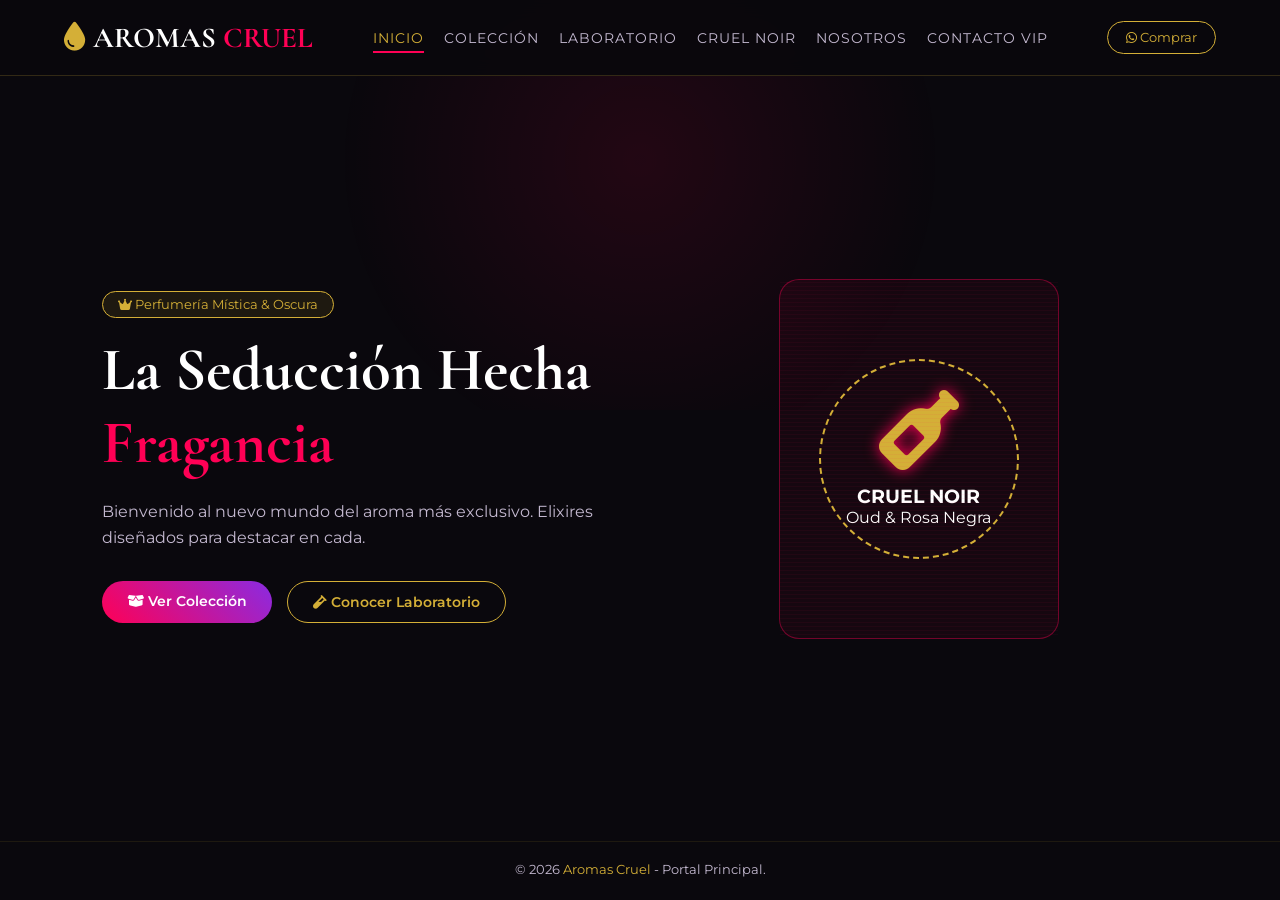
==== index.html @ d9462ea5 "Add files via upload" ====
<!DOCTYPE html>
<html lang="es">
<head>
    <!-- Configuración para soporte de acentos y respuesta en móviles -->
    <meta charset="UTF-8">
    <meta name="viewport" content="width=device-width, initial-scale=1.0">
    <title>Aromas Cruel | Portal Principal</title>

    <!-- Fuentes elegantes de Google Fonts -->
    <link href="https://fonts.googleapis.com/css2?family=Cormorant+Garamond:ital,wght@0,600;0,700;1,400&family=Montserrat:wght@300;400;600;800&display=swap" rel="stylesheet">
    <!-- Iconos vectoriales -->
    <link rel="stylesheet" href="https://cdnjs.cloudflare.com/ajax/libs/font-awesome/6.4.0/css/all.min.css">
    <!-- CSS Exclusivo de la página de Inicio -->
    <link rel="stylesheet" href="styles.css">
</head>
<body>

    <!-- Fondo de destello neón -->
    <div class="ambient-light"></div>

    <!-- Menú principal completo con los 6 portales -->
    <header>
        <div class="logo"><i class="fa-solid fa-droplet"></i> AROMAS <span>CRUEL</span></div>
        <nav>
            <ul>
                <li><a href="index.html" class="active">Inicio</a></li>
                <li><a href="coleccion.html">Colección</a></li>
                <li><a href="laboratorio.html">Laboratorio</a></li>
                <li><a href="producto-cruel-noir.html">Cruel Noir</a></li>
                <li><a href="nosotros.html">Nosotros</a></li>
                <li><a href="contacto.html">Contacto VIP</a></li>
            </ul>
        </nav>
        <a href="https://wa.me/18493557092" target="_blank" class="btn-header"><i class="fa-brands fa-whatsapp"></i> Comprar</a>
    </header>

    <!-- Presentación principal (Hero) -->
    <section class="hero">
        <div class="hero-content">
            <div class="hero-text">
                <span class="badge"><i class="fa-solid fa-crown"></i> Perfumería Mística & Oscura</span>
                <h1>La Seducción Hecha <span>Fragancia</span></h1>
                <p>Bienvenido al nuevo mundo del aroma más exclusivo. Elixires diseñados para destacar en cada.</p>
                <div class="hero-btns">
                    <a href="coleccion.html" class="btn btn-primary"><i class="fa-solid fa-box-open"></i> Ver Colección</a>
                    <a href="laboratorio.html" class="btn btn-secondary"><i class="fa-solid fa-vial"></i> Conocer Laboratorio</a>
                </div>
            </div>

            <!-- Visualizador Holográfico de Inicio -->
            <div class="holo-container">
                <div class="holo-card">
                    <div class="holo-scanlines"></div>
                    <div class="holo-ring"></div>
                    <i class="fa-solid fa-wine-bottle bottle-icon"></i>
                    <h3>CRUEL NOIR</h3>
                    <p>Oud & Rosa Negra</p>
                </div>
            </div>
        </div>
    </section>

    <footer>
        <p>&copy; 2026 <span>Aromas Cruel</span> - Portal Principal.</p>
    </footer>

</body>
</html>
---- styles.css ----
/* ==========================================================================
   ESTILOS EXCLUSIVOS: PORTAL DE INICIO (styles-inicio.css)
   ========================================================================== */
:root {
    --bg: #0a080d;
    --gold: #d4af37;
    --crimson: #ff0055;
    --texto: #c4b9d0;
    --fuente-titulo: 'Cormorant Garamond', serif;
    --fuente-cuerpo: 'Montserrat', sans-serif;
}

* { margin: 0; padding: 0; box-sizing: border-box; }
body { background: var(--bg); color: #fff; font-family: var(--fuente-cuerpo); overflow-x: hidden; }

/* Fondo de luz difusa */
.ambient-light {
    position: fixed; top: -10%; left: 50%; transform: translateX(-50%);
    width: 700px; height: 500px;
    background: radial-gradient(circle, rgba(255, 0, 85, 0.1) 0%, transparent 70%);
    z-index: -1;
}

/* Header de la página */
header {
    background: rgba(10, 8, 13, 0.95);
    backdrop-filter: blur(10px);
    border-bottom: 1px solid rgba(212, 175, 55, 0.2);
    display: flex; justify-content: space-between; align-items: center;
    padding: 20px 5%; position: sticky; top: 0; z-index: 100;
}
.logo { font-family: var(--fuente-titulo); font-size: 1.8rem; font-weight: 700; color: #fff; }
.logo span { color: var(--crimson); }
.logo i { color: var(--gold); }

nav ul { display: flex; list-style: none; gap: 20px; }
nav a { color: var(--texto); text-decoration: none; font-size: 0.85rem; letter-spacing: 1px; text-transform: uppercase; transition: 0.3s; }
nav a:hover, nav a.active { color: var(--gold); border-bottom: 2px solid var(--crimson); padding-bottom: 5px; }

.btn-header { border: 1px solid var(--gold); color: var(--gold); padding: 8px 18px; border-radius: 20px; text-decoration: none; font-size: 0.8rem; }
.btn-header:hover { background: var(--gold); color: var(--bg); }

/* Banner Hero con Holograma */
.hero { min-height: 85vh; display: flex; align-items: center; padding: 50px 8%; }
.hero-content { display: grid; grid-template-columns: 1fr 1fr; gap: 40px; align-items: center; width: 100%; }
.badge { background: rgba(212, 175, 55, 0.1); border: 1px solid var(--gold); color: var(--gold); padding: 5px 15px; border-radius: 20px; font-size: 0.8rem; }
.hero-text h1 { font-family: var(--fuente-titulo); font-size: 3.8rem; margin: 20px 0; }
.hero-text h1 span { color: var(--crimson); }
.hero-text p { color: var(--texto); margin-bottom: 30px; line-height: 1.6; }

/* Botones */
.hero-btns { display: flex; gap: 15px; }
.btn { padding: 12px 25px; border-radius: 25px; text-decoration: none; font-weight: 600; font-size: 0.85rem; }
.btn-primary { background: linear-gradient(45deg, var(--crimson), #8a2be2); color: #fff; }
.btn-secondary { border: 1px solid var(--gold); color: var(--gold); }

/* Holograma 3D */
.holo-container { display: flex; justify-content: center; perspective: 1000px; }
.holo-card {
    width: 280px; height: 360px; background: rgba(255, 0, 85, 0.05);
    border: 1px solid rgba(255, 0, 85, 0.4); border-radius: 20px;
    display: flex; flex-direction: column; justify-content: center; align-items: center;
    position: relative; animation: float 4s infinite alternate ease-in-out;
}
.holo-ring { position: absolute; width: 200px; height: 200px; border: 2px dashed var(--gold); border-radius: 50%; animation: spin 10s linear infinite; }
.holo-scanlines { position: absolute; inset: 0; background: repeating-linear-gradient(0deg, transparent, transparent 3px, rgba(255,0,85,0.1) 4px); }
.bottle-icon { font-size: 5rem; color: var(--gold); text-shadow: 0 0 15px var(--crimson); margin-bottom: 15px; }

@keyframes float { 0% { transform: translateY(0); } 100% { transform: translateY(-15px); } }
@keyframes spin { 100% { transform: rotate(360deg); } }

footer { text-align: center; padding: 20px; border-top: 1px solid rgba(212,175,55,0.1); color: var(--texto); font-size: 0.8rem; }
footer span { color: var(--gold); }
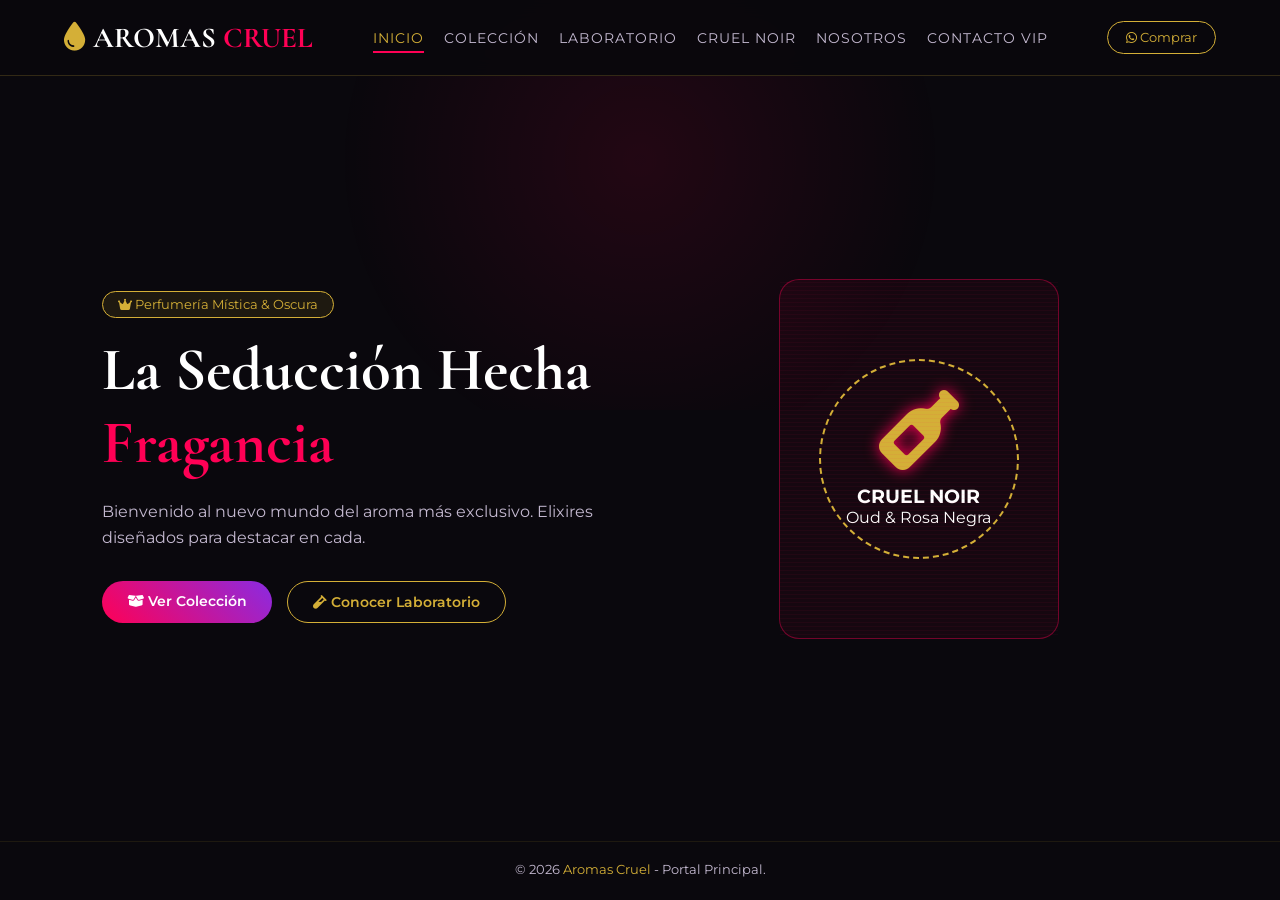
==== commit f9bde102: "Subir proyecto Aromas Cruel" ====
--- a/index.html
+++ b/index.html
@@ -1,68 +1,68 @@
-<!DOCTYPE html>
-<html lang="es">
-<head>
-    <!-- Configuración para soporte de acentos y respuesta en móviles -->
-    <meta charset="UTF-8">
-    <meta name="viewport" content="width=device-width, initial-scale=1.0">
-    <title>Aromas Cruel | Portal Principal</title>
-
-    <!-- Fuentes elegantes de Google Fonts -->
-    <link href="https://fonts.googleapis.com/css2?family=Cormorant+Garamond:ital,wght@0,600;0,700;1,400&family=Montserrat:wght@300;400;600;800&display=swap" rel="stylesheet">
-    <!-- Iconos vectoriales -->
-    <link rel="stylesheet" href="https://cdnjs.cloudflare.com/ajax/libs/font-awesome/6.4.0/css/all.min.css">
-    <!-- CSS Exclusivo de la página de Inicio -->
-    <link rel="stylesheet" href="styles.css">
-</head>
-<body>
-
-    <!-- Fondo de destello neón -->
-    <div class="ambient-light"></div>
-
-    <!-- Menú principal completo con los 6 portales -->
-    <header>
-        <div class="logo"><i class="fa-solid fa-droplet"></i> AROMAS <span>CRUEL</span></div>
-        <nav>
-            <ul>
-                <li><a href="index.html" class="active">Inicio</a></li>
-                <li><a href="coleccion.html">Colección</a></li>
-                <li><a href="laboratorio.html">Laboratorio</a></li>
-                <li><a href="producto-cruel-noir.html">Cruel Noir</a></li>
-                <li><a href="nosotros.html">Nosotros</a></li>
-                <li><a href="contacto.html">Contacto VIP</a></li>
-            </ul>
-        </nav>
-        <a href="https://wa.me/18493557092" target="_blank" class="btn-header"><i class="fa-brands fa-whatsapp"></i> Comprar</a>
-    </header>
-
-    <!-- Presentación principal (Hero) -->
-    <section class="hero">
-        <div class="hero-content">
-            <div class="hero-text">
-                <span class="badge"><i class="fa-solid fa-crown"></i> Perfumería Mística & Oscura</span>
-                <h1>La Seducción Hecha <span>Fragancia</span></h1>
-                <p>Bienvenido al nuevo mundo del aroma más exclusivo. Elixires diseñados para destacar en cada.</p>
-                <div class="hero-btns">
-                    <a href="coleccion.html" class="btn btn-primary"><i class="fa-solid fa-box-open"></i> Ver Colección</a>
-                    <a href="laboratorio.html" class="btn btn-secondary"><i class="fa-solid fa-vial"></i> Conocer Laboratorio</a>
-                </div>
-            </div>
-
-            <!-- Visualizador Holográfico de Inicio -->
-            <div class="holo-container">
-                <div class="holo-card">
-                    <div class="holo-scanlines"></div>
-                    <div class="holo-ring"></div>
-                    <i class="fa-solid fa-wine-bottle bottle-icon"></i>
-                    <h3>CRUEL NOIR</h3>
-                    <p>Oud & Rosa Negra</p>
-                </div>
-            </div>
-        </div>
-    </section>
-
-    <footer>
-        <p>&copy; 2026 <span>Aromas Cruel</span> - Portal Principal.</p>
-    </footer>
-
-</body>
+<!DOCTYPE html>
+<html lang="es">
+<head>
+    <!-- Configuración para soporte de acentos y respuesta en móviles -->
+    <meta charset="UTF-8">
+    <meta name="viewport" content="width=device-width, initial-scale=1.0">
+    <title>Aromas Cruel | Portal Principal</title>
+
+    <!-- Fuentes elegantes de Google Fonts -->
+    <link href="https://fonts.googleapis.com/css2?family=Cormorant+Garamond:ital,wght@0,600;0,700;1,400&family=Montserrat:wght@300;400;600;800&display=swap" rel="stylesheet">
+    <!-- Iconos vectoriales -->
+    <link rel="stylesheet" href="https://cdnjs.cloudflare.com/ajax/libs/font-awesome/6.4.0/css/all.min.css">
+    <!-- CSS Exclusivo de la página de Inicio -->
+    <link rel="stylesheet" href="styles.css">
+</head>
+<body>
+
+    <!-- Fondo de destello neón -->
+    <div class="ambient-light"></div>
+
+    <!-- Menú principal completo con los 6 portales -->
+    <header>
+        <div class="logo"><i class="fa-solid fa-droplet"></i> AROMAS <span>CRUEL</span></div>
+        <nav>
+            <ul>
+                <li><a href="index.html" class="active">Inicio</a></li>
+                <li><a href="coleccion.html">Colección</a></li>
+                <li><a href="laboratorio.html">Laboratorio</a></li>
+                <li><a href="producto-cruel-noir.html">Cruel Noir</a></li>
+                <li><a href="nosotros.html">Nosotros</a></li>
+                <li><a href="contacto.html">Contacto VIP</a></li>
+            </ul>
+        </nav>
+        <a href="https://wa.me/18493557092" target="_blank" class="btn-header"><i class="fa-brands fa-whatsapp"></i> Comprar</a>
+    </header>
+
+    <!-- Presentación principal (Hero) -->
+    <section class="hero">
+        <div class="hero-content">
+            <div class="hero-text">
+                <span class="badge"><i class="fa-solid fa-crown"></i> Perfumería Mística & Oscura</span>
+                <h1>La Seducción Hecha <span>Fragancia</span></h1>
+                <p>Bienvenido al nuevo mundo del aroma más exclusivo. Elixires diseñados para destacar en cada.</p>
+                <div class="hero-btns">
+                    <a href="coleccion.html" class="btn btn-primary"><i class="fa-solid fa-box-open"></i> Ver Colección</a>
+                    <a href="laboratorio.html" class="btn btn-secondary"><i class="fa-solid fa-vial"></i> Conocer Laboratorio</a>
+                </div>
+            </div>
+
+            <!-- Visualizador Holográfico de Inicio -->
+            <div class="holo-container">
+                <div class="holo-card">
+                    <div class="holo-scanlines"></div>
+                    <div class="holo-ring"></div>
+                    <i class="fa-solid fa-wine-bottle bottle-icon"></i>
+                    <h3>CRUEL NOIR</h3>
+                    <p>Oud & Rosa Negra</p>
+                </div>
+            </div>
+        </div>
+    </section>
+
+    <footer>
+        <p>&copy; 2026 <span>Aromas Cruel</span> - Portal Principal.</p>
+    </footer>
+
+</body>
 </html>
--- a/styles.css
+++ b/styles.css
@@ -1,73 +1,73 @@
-/* ==========================================================================
-   ESTILOS EXCLUSIVOS: PORTAL DE INICIO (styles-inicio.css)
-   ========================================================================== */
-:root {
-    --bg: #0a080d;
-    --gold: #d4af37;
-    --crimson: #ff0055;
-    --texto: #c4b9d0;
-    --fuente-titulo: 'Cormorant Garamond', serif;
-    --fuente-cuerpo: 'Montserrat', sans-serif;
-}
-
-* { margin: 0; padding: 0; box-sizing: border-box; }
-body { background: var(--bg); color: #fff; font-family: var(--fuente-cuerpo); overflow-x: hidden; }
-
-/* Fondo de luz difusa */
-.ambient-light {
-    position: fixed; top: -10%; left: 50%; transform: translateX(-50%);
-    width: 700px; height: 500px;
-    background: radial-gradient(circle, rgba(255, 0, 85, 0.1) 0%, transparent 70%);
-    z-index: -1;
-}
-
-/* Header de la página */
-header {
-    background: rgba(10, 8, 13, 0.95);
-    backdrop-filter: blur(10px);
-    border-bottom: 1px solid rgba(212, 175, 55, 0.2);
-    display: flex; justify-content: space-between; align-items: center;
-    padding: 20px 5%; position: sticky; top: 0; z-index: 100;
-}
-.logo { font-family: var(--fuente-titulo); font-size: 1.8rem; font-weight: 700; color: #fff; }
-.logo span { color: var(--crimson); }
-.logo i { color: var(--gold); }
-
-nav ul { display: flex; list-style: none; gap: 20px; }
-nav a { color: var(--texto); text-decoration: none; font-size: 0.85rem; letter-spacing: 1px; text-transform: uppercase; transition: 0.3s; }
-nav a:hover, nav a.active { color: var(--gold); border-bottom: 2px solid var(--crimson); padding-bottom: 5px; }
-
-.btn-header { border: 1px solid var(--gold); color: var(--gold); padding: 8px 18px; border-radius: 20px; text-decoration: none; font-size: 0.8rem; }
-.btn-header:hover { background: var(--gold); color: var(--bg); }
-
-/* Banner Hero con Holograma */
-.hero { min-height: 85vh; display: flex; align-items: center; padding: 50px 8%; }
-.hero-content { display: grid; grid-template-columns: 1fr 1fr; gap: 40px; align-items: center; width: 100%; }
-.badge { background: rgba(212, 175, 55, 0.1); border: 1px solid var(--gold); color: var(--gold); padding: 5px 15px; border-radius: 20px; font-size: 0.8rem; }
-.hero-text h1 { font-family: var(--fuente-titulo); font-size: 3.8rem; margin: 20px 0; }
-.hero-text h1 span { color: var(--crimson); }
-.hero-text p { color: var(--texto); margin-bottom: 30px; line-height: 1.6; }
-
-/* Botones */
-.hero-btns { display: flex; gap: 15px; }
-.btn { padding: 12px 25px; border-radius: 25px; text-decoration: none; font-weight: 600; font-size: 0.85rem; }
-.btn-primary { background: linear-gradient(45deg, var(--crimson), #8a2be2); color: #fff; }
-.btn-secondary { border: 1px solid var(--gold); color: var(--gold); }
-
-/* Holograma 3D */
-.holo-container { display: flex; justify-content: center; perspective: 1000px; }
-.holo-card {
-    width: 280px; height: 360px; background: rgba(255, 0, 85, 0.05);
-    border: 1px solid rgba(255, 0, 85, 0.4); border-radius: 20px;
-    display: flex; flex-direction: column; justify-content: center; align-items: center;
-    position: relative; animation: float 4s infinite alternate ease-in-out;
-}
-.holo-ring { position: absolute; width: 200px; height: 200px; border: 2px dashed var(--gold); border-radius: 50%; animation: spin 10s linear infinite; }
-.holo-scanlines { position: absolute; inset: 0; background: repeating-linear-gradient(0deg, transparent, transparent 3px, rgba(255,0,85,0.1) 4px); }
-.bottle-icon { font-size: 5rem; color: var(--gold); text-shadow: 0 0 15px var(--crimson); margin-bottom: 15px; }
-
-@keyframes float { 0% { transform: translateY(0); } 100% { transform: translateY(-15px); } }
-@keyframes spin { 100% { transform: rotate(360deg); } }
-
-footer { text-align: center; padding: 20px; border-top: 1px solid rgba(212,175,55,0.1); color: var(--texto); font-size: 0.8rem; }
+/* ==========================================================================
+   ESTILOS EXCLUSIVOS: PORTAL DE INICIO (styles-inicio.css)
+   ========================================================================== */
+:root {
+    --bg: #0a080d;
+    --gold: #d4af37;
+    --crimson: #ff0055;
+    --texto: #c4b9d0;
+    --fuente-titulo: 'Cormorant Garamond', serif;
+    --fuente-cuerpo: 'Montserrat', sans-serif;
+}
+
+* { margin: 0; padding: 0; box-sizing: border-box; }
+body { background: var(--bg); color: #fff; font-family: var(--fuente-cuerpo); overflow-x: hidden; }
+
+/* Fondo de luz difusa */
+.ambient-light {
+    position: fixed; top: -10%; left: 50%; transform: translateX(-50%);
+    width: 700px; height: 500px;
+    background: radial-gradient(circle, rgba(255, 0, 85, 0.1) 0%, transparent 70%);
+    z-index: -1;
+}
+
+/* Header de la página */
+header {
+    background: rgba(10, 8, 13, 0.95);
+    backdrop-filter: blur(10px);
+    border-bottom: 1px solid rgba(212, 175, 55, 0.2);
+    display: flex; justify-content: space-between; align-items: center;
+    padding: 20px 5%; position: sticky; top: 0; z-index: 100;
+}
+.logo { font-family: var(--fuente-titulo); font-size: 1.8rem; font-weight: 700; color: #fff; }
+.logo span { color: var(--crimson); }
+.logo i { color: var(--gold); }
+
+nav ul { display: flex; list-style: none; gap: 20px; }
+nav a { color: var(--texto); text-decoration: none; font-size: 0.85rem; letter-spacing: 1px; text-transform: uppercase; transition: 0.3s; }
+nav a:hover, nav a.active { color: var(--gold); border-bottom: 2px solid var(--crimson); padding-bottom: 5px; }
+
+.btn-header { border: 1px solid var(--gold); color: var(--gold); padding: 8px 18px; border-radius: 20px; text-decoration: none; font-size: 0.8rem; }
+.btn-header:hover { background: var(--gold); color: var(--bg); }
+
+/* Banner Hero con Holograma */
+.hero { min-height: 85vh; display: flex; align-items: center; padding: 50px 8%; }
+.hero-content { display: grid; grid-template-columns: 1fr 1fr; gap: 40px; align-items: center; width: 100%; }
+.badge { background: rgba(212, 175, 55, 0.1); border: 1px solid var(--gold); color: var(--gold); padding: 5px 15px; border-radius: 20px; font-size: 0.8rem; }
+.hero-text h1 { font-family: var(--fuente-titulo); font-size: 3.8rem; margin: 20px 0; }
+.hero-text h1 span { color: var(--crimson); }
+.hero-text p { color: var(--texto); margin-bottom: 30px; line-height: 1.6; }
+
+/* Botones */
+.hero-btns { display: flex; gap: 15px; }
+.btn { padding: 12px 25px; border-radius: 25px; text-decoration: none; font-weight: 600; font-size: 0.85rem; }
+.btn-primary { background: linear-gradient(45deg, var(--crimson), #8a2be2); color: #fff; }
+.btn-secondary { border: 1px solid var(--gold); color: var(--gold); }
+
+/* Holograma 3D */
+.holo-container { display: flex; justify-content: center; perspective: 1000px; }
+.holo-card {
+    width: 280px; height: 360px; background: rgba(255, 0, 85, 0.05);
+    border: 1px solid rgba(255, 0, 85, 0.4); border-radius: 20px;
+    display: flex; flex-direction: column; justify-content: center; align-items: center;
+    position: relative; animation: float 4s infinite alternate ease-in-out;
+}
+.holo-ring { position: absolute; width: 200px; height: 200px; border: 2px dashed var(--gold); border-radius: 50%; animation: spin 10s linear infinite; }
+.holo-scanlines { position: absolute; inset: 0; background: repeating-linear-gradient(0deg, transparent, transparent 3px, rgba(255,0,85,0.1) 4px); }
+.bottle-icon { font-size: 5rem; color: var(--gold); text-shadow: 0 0 15px var(--crimson); margin-bottom: 15px; }
+
+@keyframes float { 0% { transform: translateY(0); } 100% { transform: translateY(-15px); } }
+@keyframes spin { 100% { transform: rotate(360deg); } }
+
+footer { text-align: center; padding: 20px; border-top: 1px solid rgba(212,175,55,0.1); color: var(--texto); font-size: 0.8rem; }
 footer span { color: var(--gold); }
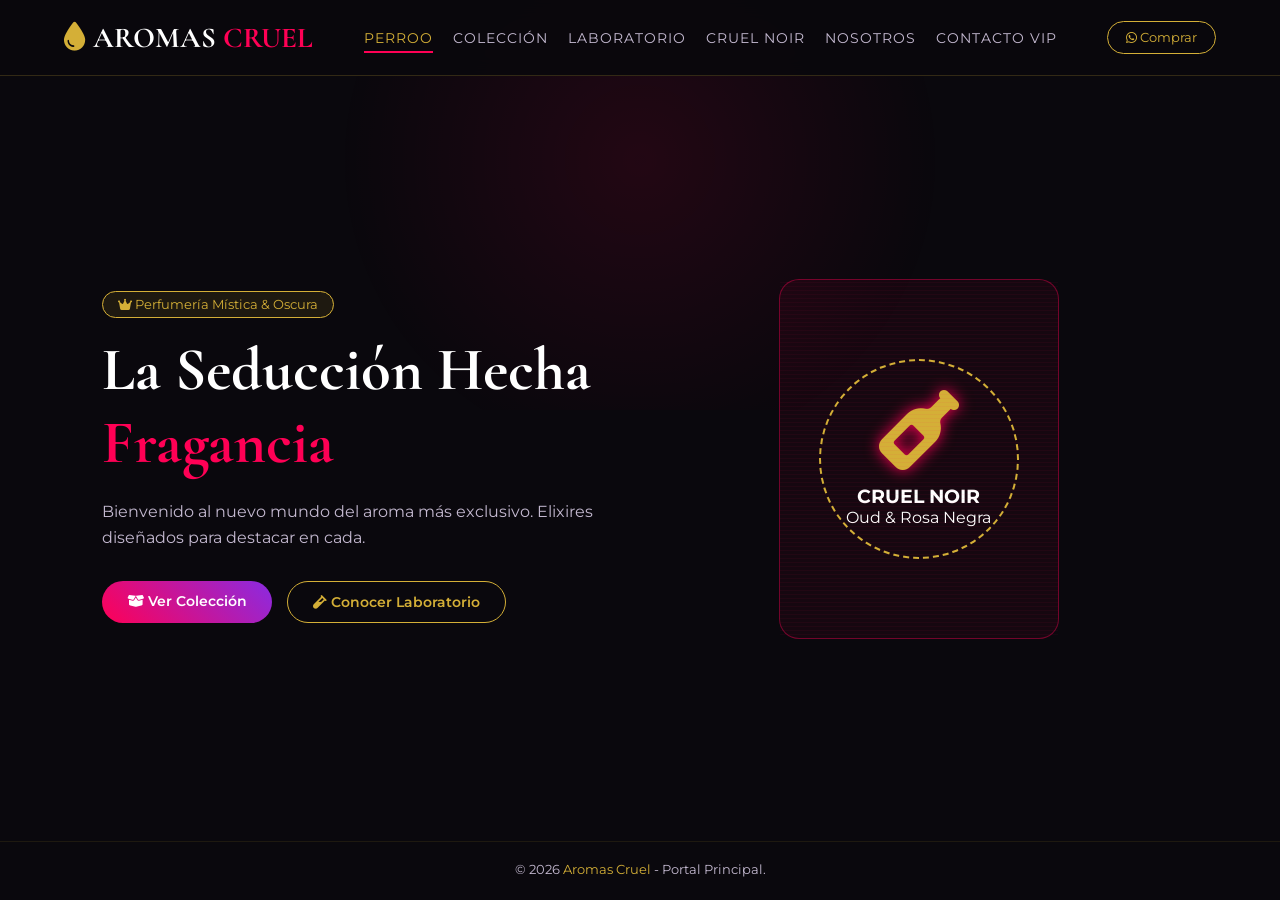
==== commit f6a348a0: "Actualización de la página" ====
--- a/index.html
+++ b/index.html
@@ -23,7 +23,7 @@
         <div class="logo"><i class="fa-solid fa-droplet"></i> AROMAS <span>CRUEL</span></div>
         <nav>
             <ul>
-                <li><a href="index.html" class="active">Inicio</a></li>
+                <li><a href="index.html" class="active">Perroo</a></li>
                 <li><a href="coleccion.html">Colección</a></li>
                 <li><a href="laboratorio.html">Laboratorio</a></li>
                 <li><a href="producto-cruel-noir.html">Cruel Noir</a></li>
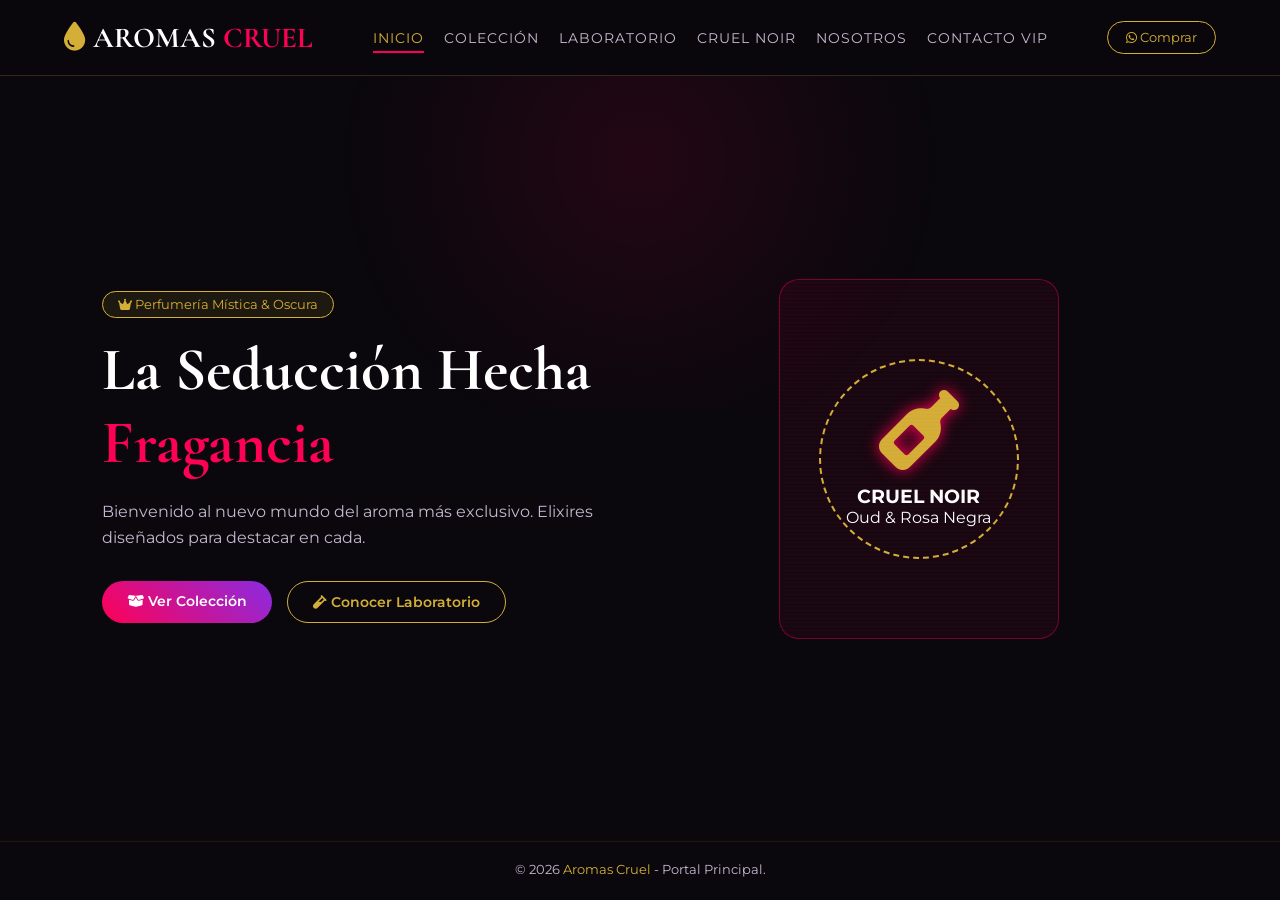
==== commit 5256e4c9: "Actualización de la página" ====
--- a/index.html
+++ b/index.html
@@ -23,7 +23,7 @@
         <div class="logo"><i class="fa-solid fa-droplet"></i> AROMAS <span>CRUEL</span></div>
         <nav>
             <ul>
-                <li><a href="index.html" class="active">Perroo</a></li>
+                <li><a href="index.html" class="active">Inicio</a></li>
                 <li><a href="coleccion.html">Colección</a></li>
                 <li><a href="laboratorio.html">Laboratorio</a></li>
                 <li><a href="producto-cruel-noir.html">Cruel Noir</a></li>
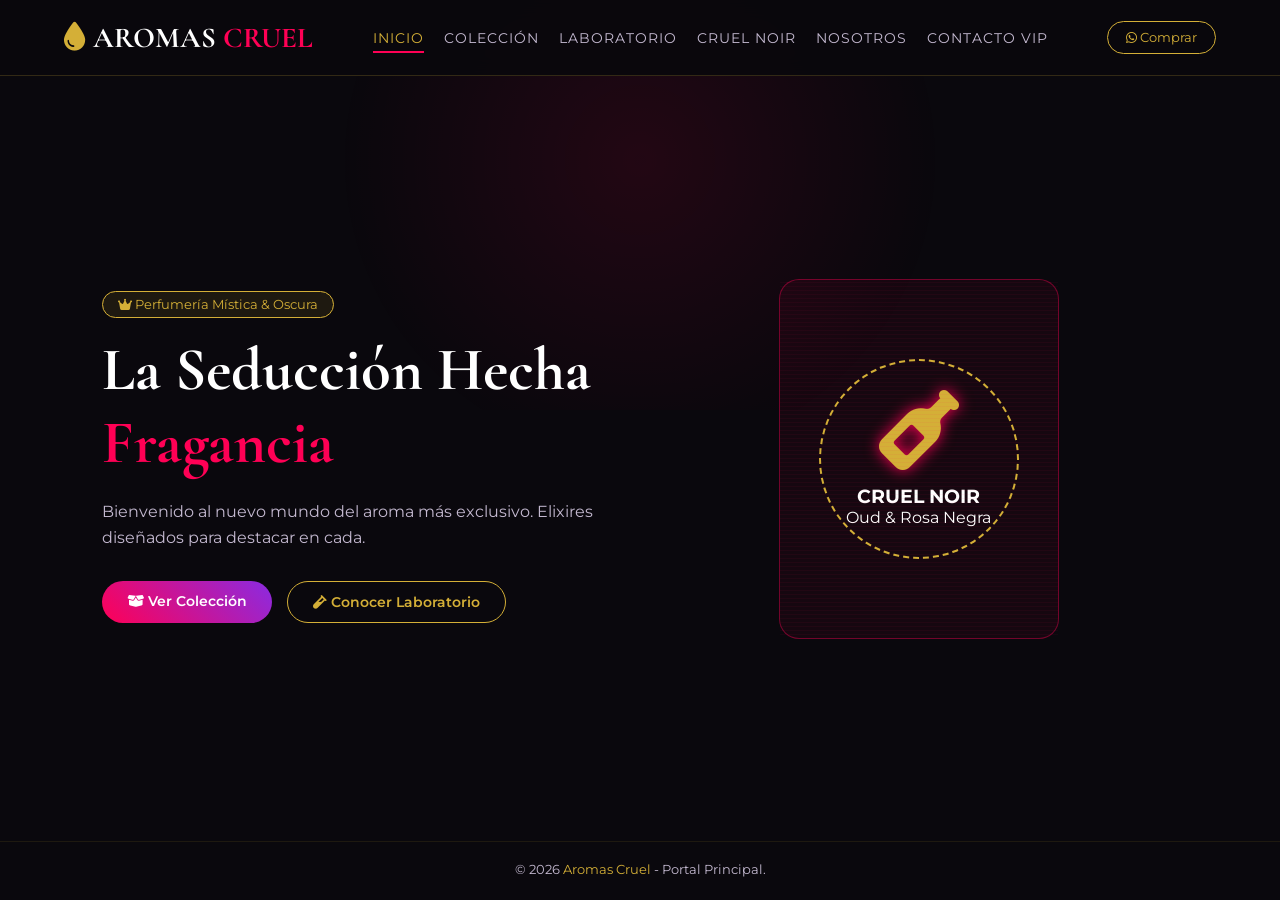
==== commit 26305d87: "Confirmacion" ====
--- a/index.html
+++ b/index.html
@@ -4,7 +4,7 @@
     <!-- Configuración para soporte de acentos y respuesta en móviles -->
     <meta charset="UTF-8">
     <meta name="viewport" content="width=device-width, initial-scale=1.0">
-    <title>Aromas Cruel | Portal Principal</title>
+    <title>Aromas Cruel | Porta Principal</title>
 
     <!-- Fuentes elegantes de Google Fonts -->
     <link href="https://fonts.googleapis.com/css2?family=Cormorant+Garamond:ital,wght@0,600;0,700;1,400&family=Montserrat:wght@300;400;600;800&display=swap" rel="stylesheet">
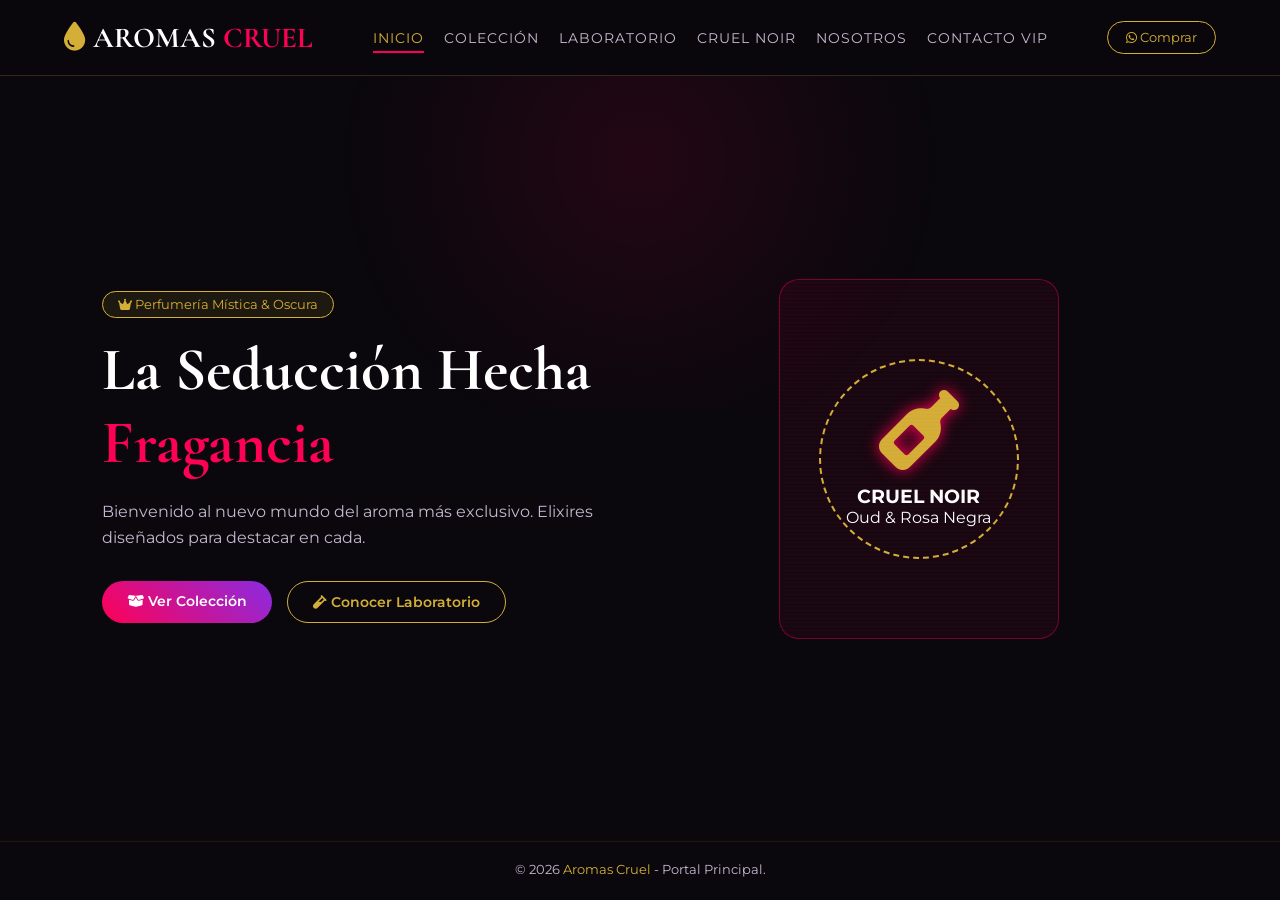
==== commit c535b862: "Confirmacion" ====
--- a/index.html
+++ b/index.html
@@ -4,7 +4,7 @@
     <!-- Configuración para soporte de acentos y respuesta en móviles -->
     <meta charset="UTF-8">
     <meta name="viewport" content="width=device-width, initial-scale=1.0">
-    <title>Aromas Cruel | Porta Principal</title>
+    <title>Aromas Cruel | Porta Inico</title>
 
     <!-- Fuentes elegantes de Google Fonts -->
     <link href="https://fonts.googleapis.com/css2?family=Cormorant+Garamond:ital,wght@0,600;0,700;1,400&family=Montserrat:wght@300;400;600;800&display=swap" rel="stylesheet">
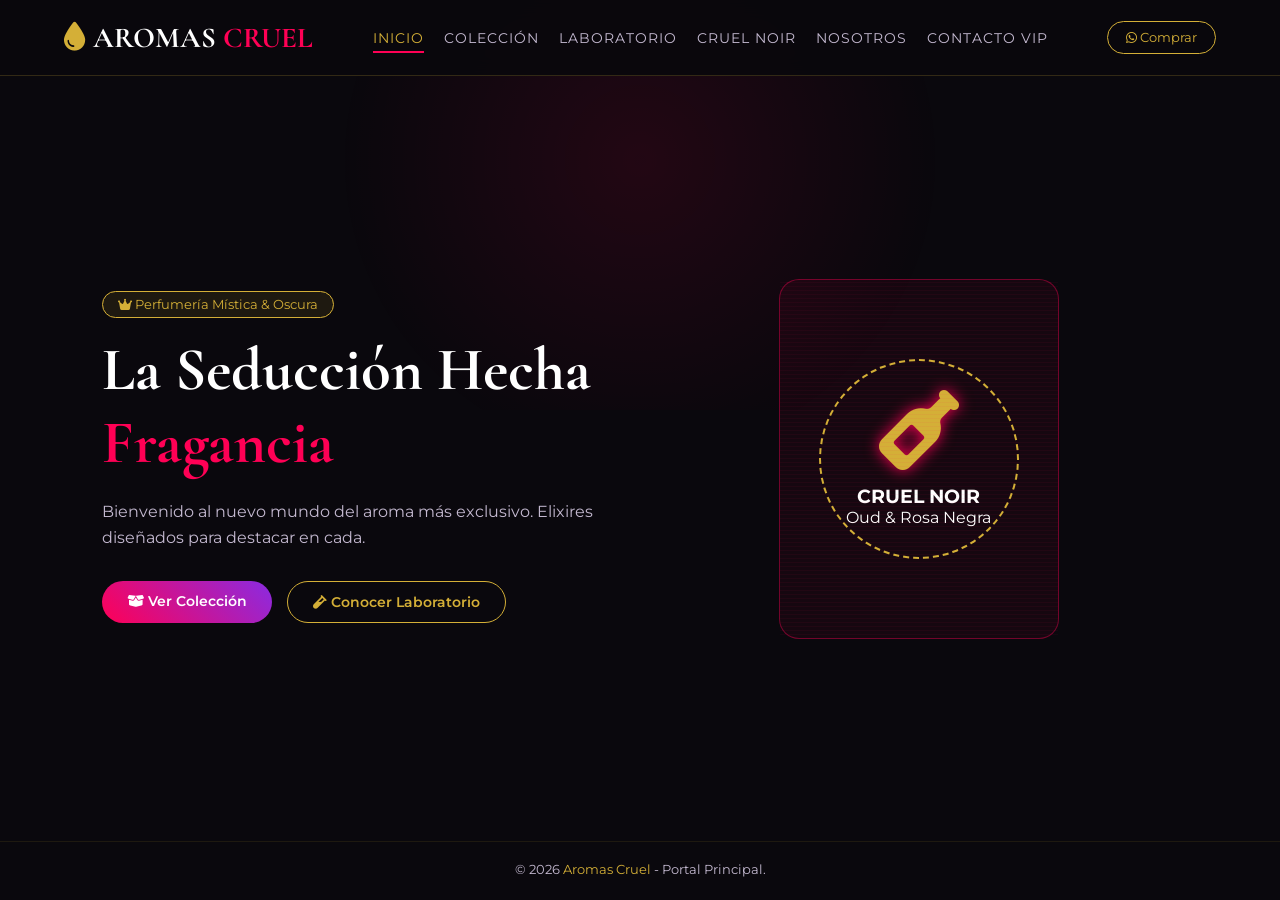
==== commit bc00d42b: "Confirmar" ====
--- a/index.html
+++ b/index.html
@@ -4,7 +4,7 @@
     <!-- Configuración para soporte de acentos y respuesta en móviles -->
     <meta charset="UTF-8">
     <meta name="viewport" content="width=device-width, initial-scale=1.0">
-    <title>Aromas Cruel | Porta Inico</title>
+    <title>Aromas Cruel | Portal Principal</title>
 
     <!-- Fuentes elegantes de Google Fonts -->
     <link href="https://fonts.googleapis.com/css2?family=Cormorant+Garamond:ital,wght@0,600;0,700;1,400&family=Montserrat:wght@300;400;600;800&display=swap" rel="stylesheet">
